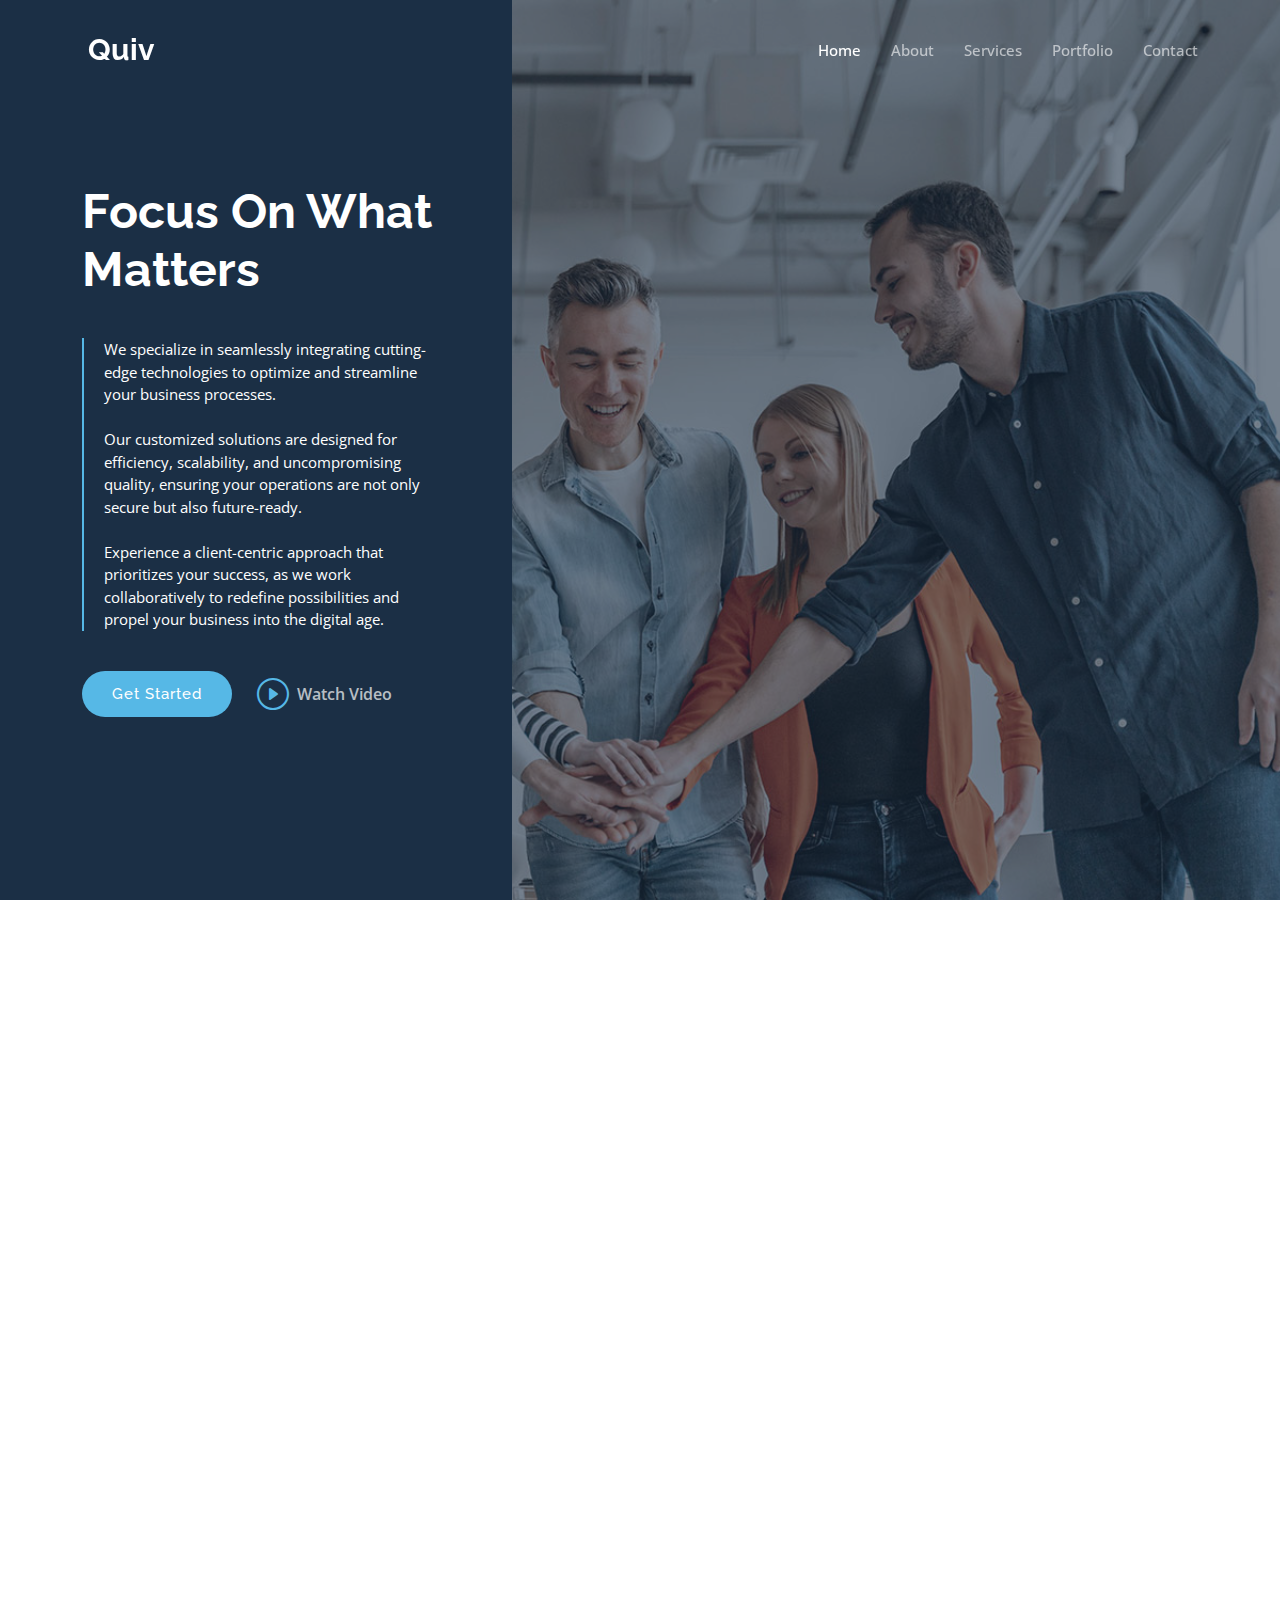
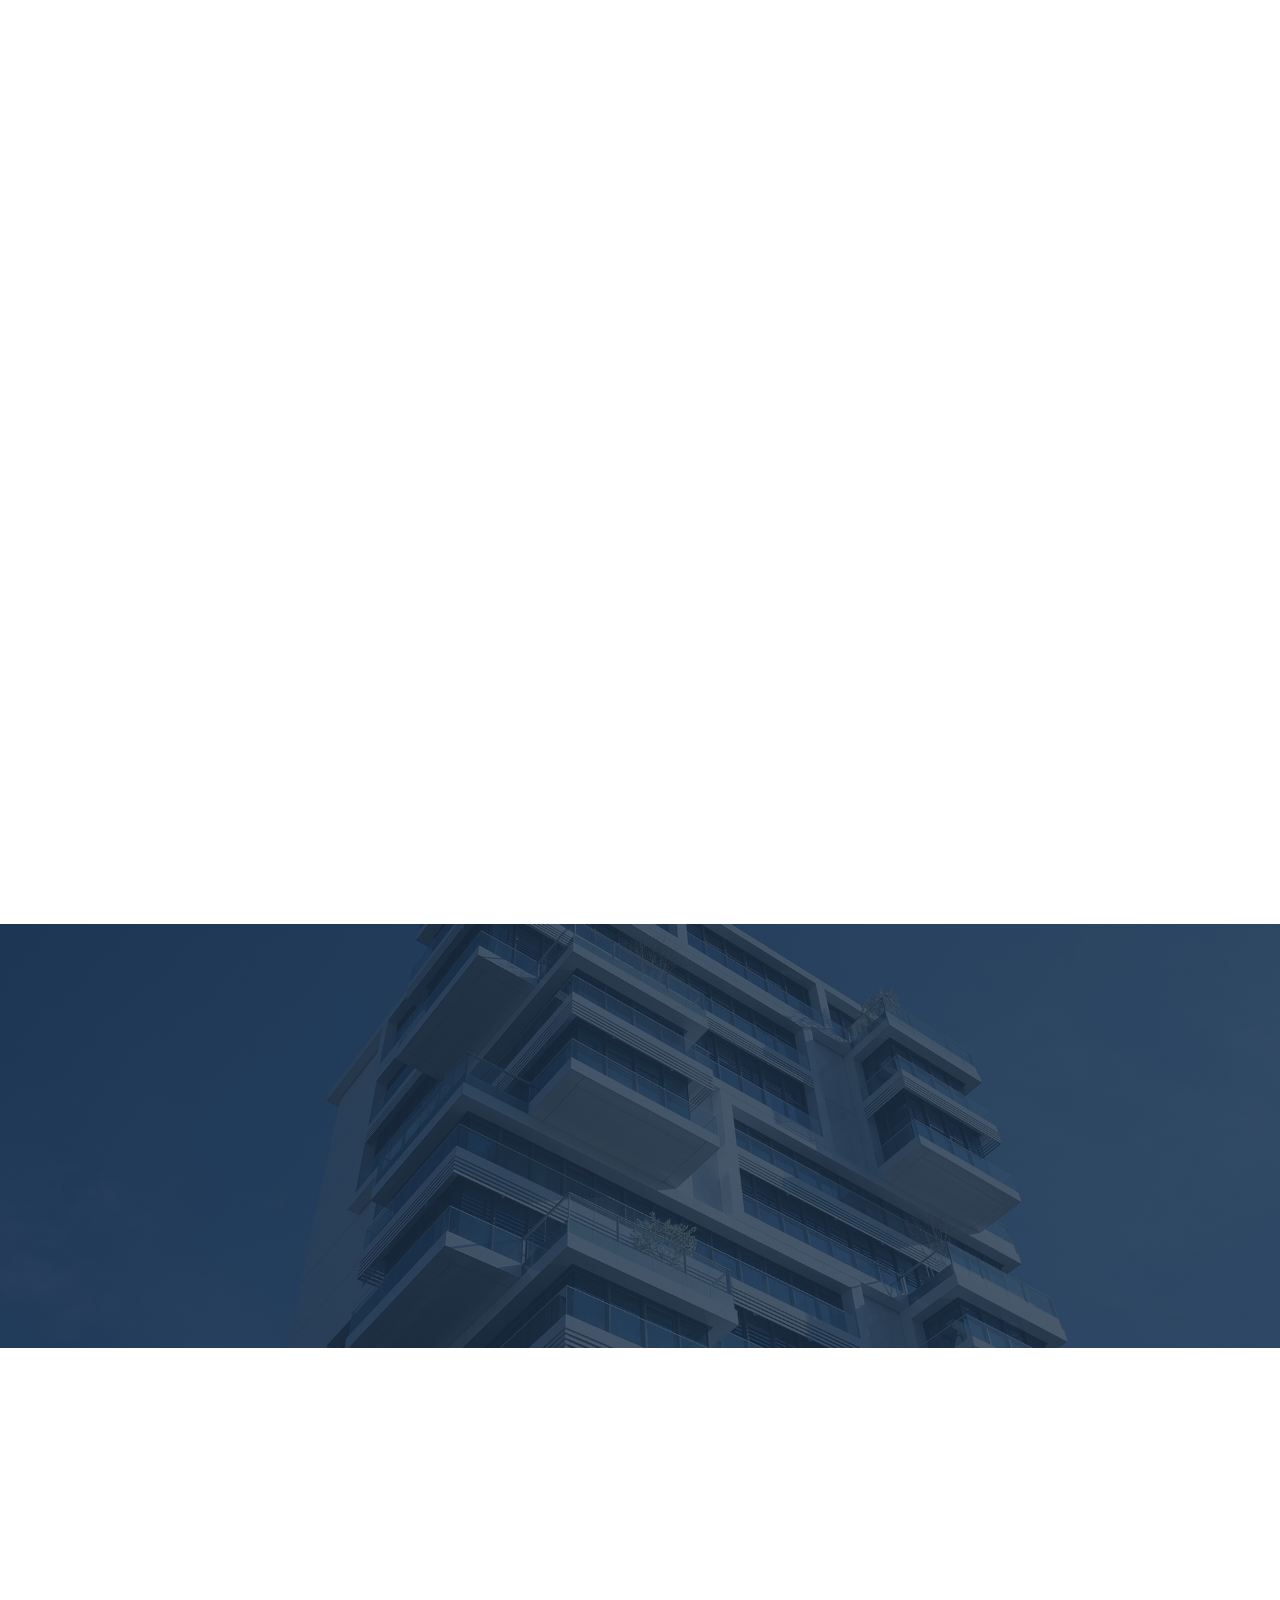
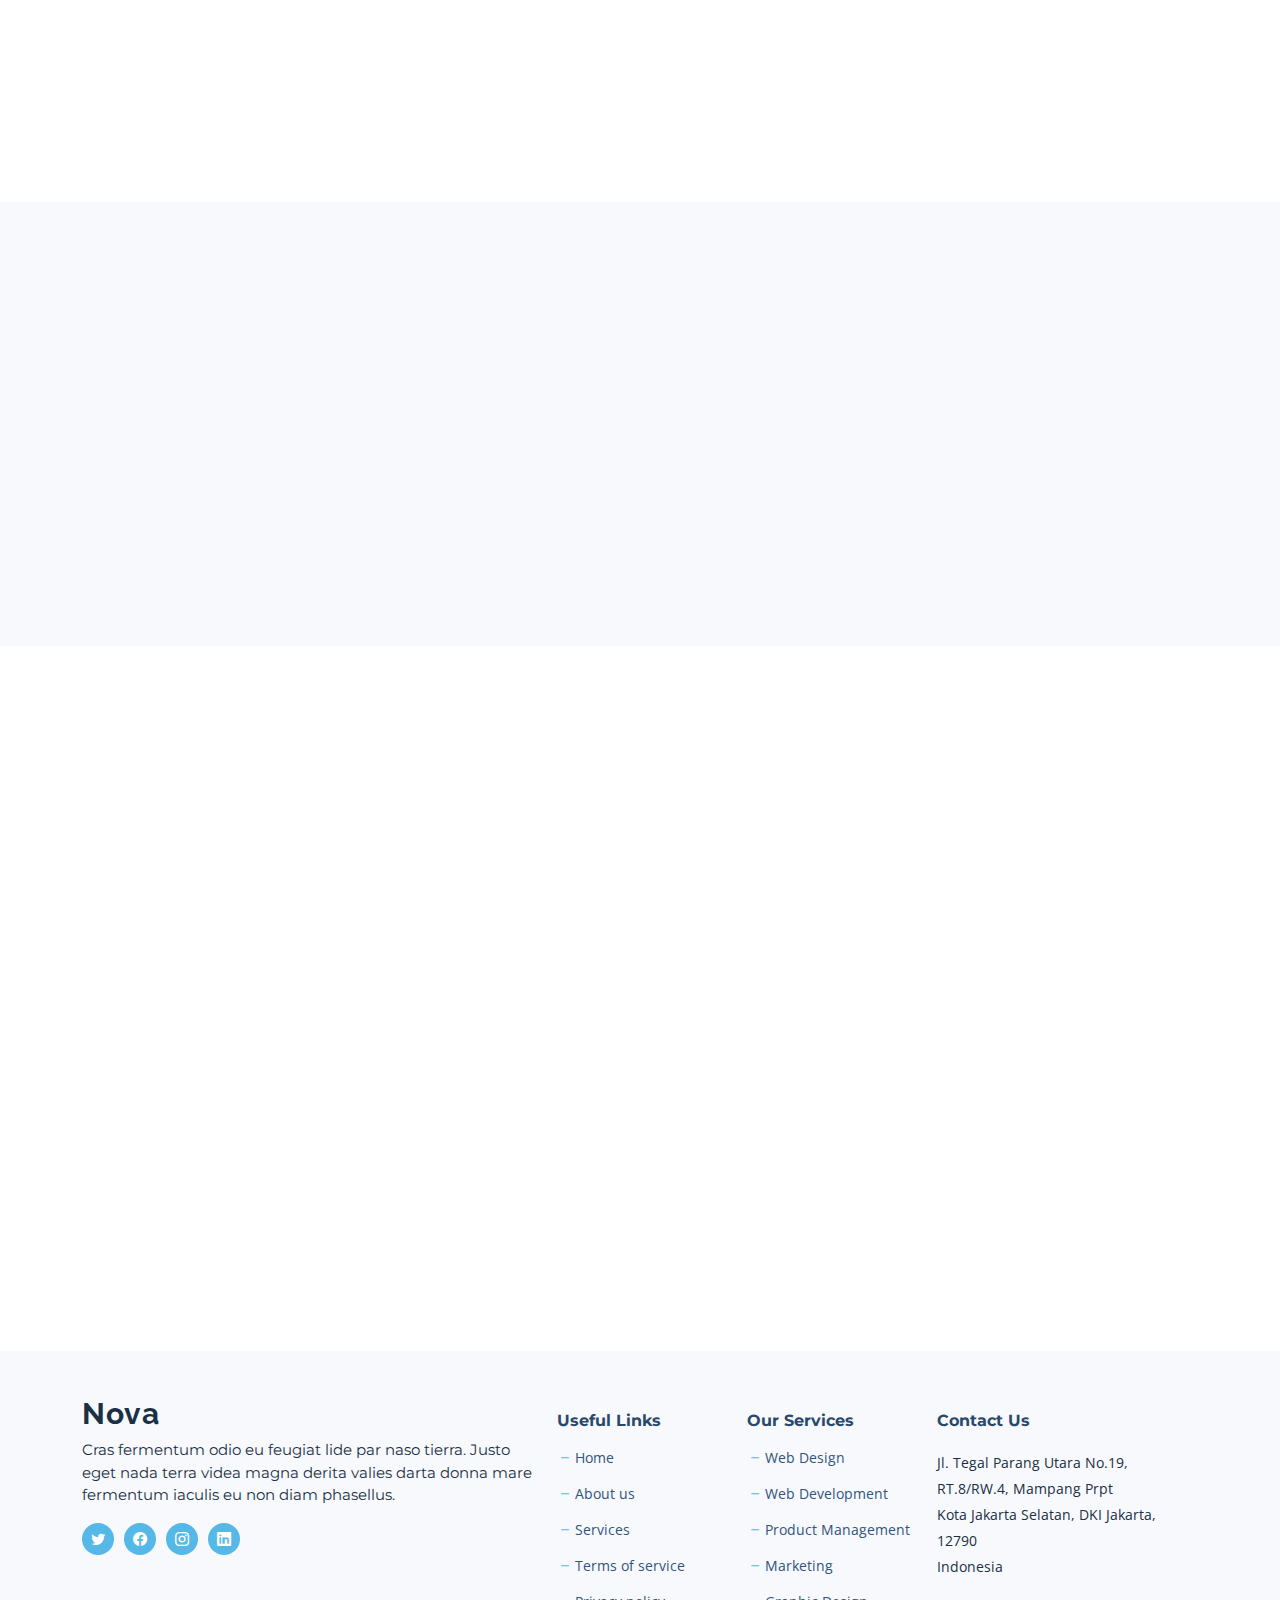
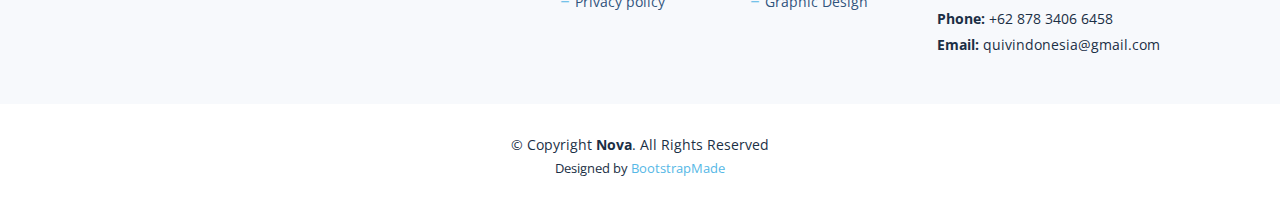
==== index.html @ 54c0713d "Change folder structure" ====
<!DOCTYPE html>
<html lang="en">

<head>
  <meta charset="utf-8">
  <meta content="width=device-width, initial-scale=1.0" name="viewport">

  <title>Quiv Indonesia - Home</title>
  <meta content="" name="description">
  <meta content="" name="keywords">

  <!-- Favicons -->
  <link href="assets/img/favicon.png" rel="icon">
  <link href="assets/img/apple-touch-icon.png" rel="apple-touch-icon">

  <!-- Google Fonts -->
  <link rel="preconnect" href="https://fonts.googleapis.com">
  <link rel="preconnect" href="https://fonts.gstatic.com" crossorigin>
  <link href="https://fonts.googleapis.com/css2?family=Open+Sans:ital,wght@0,300;0,400;0,500;0,600;0,700;1,300;1,400;1,600;1,700&family=Montserrat:ital,wght@0,300;0,400;0,500;0,600;0,700;1,300;1,400;1,500;1,600;1,700&family=Raleway:ital,wght@0,300;0,400;0,500;0,600;0,700;1,300;1,400;1,500;1,600;1,700&display=swap" rel="stylesheet">

  <!-- Vendor CSS Files -->
  <link href="assets/vendor/bootstrap/css/bootstrap.min.css" rel="stylesheet">
  <link href="assets/vendor/bootstrap-icons/bootstrap-icons.css" rel="stylesheet">
  <link href="assets/vendor/aos/aos.css" rel="stylesheet">
  <link href="assets/vendor/glightbox/css/glightbox.min.css" rel="stylesheet">
  <link href="assets/vendor/swiper/swiper-bundle.min.css" rel="stylesheet">
  <link href="assets/vendor/remixicon/remixicon.css" rel="stylesheet">

  <!-- Template Main CSS File -->
  <link href="assets/css/main.css" rel="stylesheet">

  <!-- =======================================================
  * Template Name: Nova
  * Updated: Sep 18 2023 with Bootstrap v5.3.2
  * Template URL: https://bootstrapmade.com/nova-bootstrap-business-template/
  * Author: BootstrapMade.com
  * License: https://bootstrapmade.com/license/
  ======================================================== -->
</head>

<body class="page-index">

  <!-- ======= Header ======= -->
  <header id="header" class="header d-flex align-items-center fixed-top">
    <div class="container-fluid container-xl d-flex align-items-center justify-content-between">

      <a href="index.html" class="logo d-flex align-items-center">
        <!-- Uncomment the line below if you also wish to use an image logo -->
        <img src="assets/img/logo.png" alt="">
        <h1 class="d-flex align-items-center">Quiv</h1>
      </a>

      <i class="mobile-nav-toggle mobile-nav-show bi bi-list"></i>
      <i class="mobile-nav-toggle mobile-nav-hide d-none bi bi-x"></i>

      <nav id="navbar" class="navbar">
        <ul>
          <li><a href="index.html" class="active">Home</a></li>
          <li><a href="about.html">About</a></li>
          <li><a href="services.html">Services</a></li>
          <li><a href="portfolio.html">Portfolio</a></li>
          <!-- <li><a href="team.html">Team</a></li> -->
          <!-- <li><a href="blog.html">Blog</a></li> -->
          <!-- <li class="dropdown"><a href="#"><span>Dropdown</span> <i class="bi bi-chevron-down dropdown-indicator"></i></a>
            <ul>
              <li><a href="#">Dropdown 1</a></li>
              <li class="dropdown"><a href="#"><span>Deep Dropdown</span> <i class="bi bi-chevron-down dropdown-indicator"></i></a>
                <ul>
                  <li><a href="#">Deep Dropdown 1</a></li>
                  <li><a href="#">Deep Dropdown 2</a></li>
                  <li><a href="#">Deep Dropdown 3</a></li>
                  <li><a href="#">Deep Dropdown 4</a></li>
                  <li><a href="#">Deep Dropdown 5</a></li>
                </ul>
              </li>
              <li><a href="#">Dropdown 2</a></li>
              <li><a href="#">Dropdown 3</a></li>
              <li><a href="#">Dropdown 4</a></li>
            </ul>
          </li> -->
          <li><a href="contact.html">Contact</a></li>
        </ul>
      </nav><!-- .navbar -->

    </div>
  </header><!-- End Header -->

  <!-- ======= Hero Section ======= -->
  <section id="hero" class="hero d-flex align-items-center">
    <div class="container">
      <div class="row">
        <div class="col-xl-4">
          <h2 data-aos="fade-up">Focus On What Matters</h2>
          <blockquote data-aos="fade-up" data-aos-delay="100">
            <p>We specialize in seamlessly integrating cutting-edge technologies to optimize and streamline your business processes.<br><br> Our customized solutions are designed for efficiency, scalability, and uncompromising quality, ensuring your operations are not only secure but also future-ready.<br><br> Experience a client-centric approach that prioritizes your success, as we work collaboratively to redefine possibilities and propel your business into the digital age.</p>
          </blockquote>
          <div class="d-flex" data-aos="fade-up" data-aos-delay="200">
            <a href="#about" class="btn-get-started">Get Started</a>
            <a href="https://www.youtube.com/watch?v=LXb3EKWsInQ" class="glightbox btn-watch-video d-flex align-items-center"><i class="bi bi-play-circle"></i><span>Watch Video</span></a>
          </div>

        </div>
      </div>
    </div>
  </section><!-- End Hero Section -->

  <main id="main">

    <!-- ======= Why Choose Us Section ======= -->
    <section id="why-us" class="why-us">
      <div class="container" data-aos="fade-up">

        <div class="section-header">
          <h2>Why Choose Us</h2>

        </div>

        <div class="row g-0" data-aos="fade-up" data-aos-delay="200">

          <div class="col-xl-5 img-bg" style="background-image: url('assets/img/why-us-bg.jpg')"></div>
          <div class="col-xl-7 slides  position-relative">

            <div class="slides-1 swiper">
              <div class="swiper-wrapper">

                <div class="swiper-slide">
                  <div class="item">
                    <h3 class="mb-3">Improve your data governance</h3>
                    <h4 class="mb-3">Your data, your value</h4>
                    <p>Unlock the full potential of your data with our Data Governance expertise. We meticulously ensure the integrity, confidentiality, and availability of your critical information. Trust us for comprehensive data management solutions, regulatory compliance, and a commitment to transforming your data into a strategic asset.</p>
                  </div>
                </div><!-- End slide item -->

                <div class="swiper-slide">
                  <div class="item">
                    <h3 class="mb-3">Business Analysis</h3>
                    <h4 class="mb-3">Grow with the market</h4>
                    <p>In the realm of Business Analysis, we stand out for our keen insights and analytical prowess. Our experts dissect complex business challenges, providing actionable intelligence for informed decision-making. Choose us for a data-driven approach that translates into tangible business growth, efficiency, and a competitive edge in your industry.</p>
                  </div>
                </div><!-- End slide item -->

                <div class="swiper-slide">
                  <div class="item">
                    <h3 class="mb-3">Automate your process</h3>
                    <h4 class="mb-3">Focus on what matters</h4>
                    <p>Embrace the future of streamlined operations with our Automation solutions. We excel in designing intelligent systems that reduce manual effort, enhance productivity, and minimize errors. Opt for our automation expertise to revolutionize your workflows, achieve unparalleled efficiency, and position your business as a trailblazer in the era of digital transformation.<br><br>

                      At Quiv, we are your strategic partner in Data Governance, Business Analysis, and Automation, committed to delivering unparalleled results and empowering your business for sustained success.</p>
                  </div>
                </div><!-- End slide item -->

                <!-- <div class="swiper-slide">
                  <div class="item">
                    <h3 class="mb-3">Necessitatibus suscipit non voluptatem quibusdam</h3>
                    <h4 class="mb-3">Tempora quos est ut quia adipisci ut voluptas. Deleniti laborum soluta nihil est. Eum similique neque autem ut.</h4>
                    <p>Ut rerum et autem vel. Et rerum molestiae aut sit vel incidunt sit at voluptatem. Saepe dolorem et sed voluptate impedit. Ad et qui sint at qui animi animi rerum.</p>
                  </div>
                </div>End slide item -->

              </div>
              <div class="swiper-pagination"></div>
            </div>
            <div class="swiper-button-prev"></div>
            <div class="swiper-button-next"></div>
          </div>

        </div>

      </div>
    </section><!-- End Why Choose Us Section -->

    <!-- ======= Our Services Section ======= -->
    <section id="services-list" class="services-list">
      <div class="container" data-aos="fade-up">

        <div class="section-header">
          <h2>Our Services</h2>

        </div>

        <div class="row gy-5">

          <div class="col-lg-4 col-md-6 service-item d-flex" data-aos="fade-up" data-aos-delay="100">
            <div class="icon flex-shrink-0"><i class="bi bi-briefcase" style="color: #f57813;"></i></div>
            <div>
              <h4 class="title"><a href="#" class="stretched-link">Business Process Automation</a></h4>
              <p class="description">Streamline your operations and boost efficiency through our tailored automation solutions.</p>
            </div>
          </div>
          <!-- End Service Item -->

          <div class="col-lg-4 col-md-6 service-item d-flex" data-aos="fade-up" data-aos-delay="200">
            <div class="icon flex-shrink-0"><i class="bi bi-card-checklist" style="color: #15a04a;"></i></div>
            <div>
              <h4 class="title"><a href="#" class="stretched-link">Data Governance and Security</a></h4>
              <p class="description">Ensure the integrity and confidentiality of your data with our robust data governance and security services.</p>
            </div>
          </div><!-- End Service Item -->

          <div class="col-lg-4 col-md-6 service-item d-flex" data-aos="fade-up" data-aos-delay="300">
            <div class="icon flex-shrink-0"><i class="bi bi-bar-chart" style="color: #d90769;"></i></div>
            <div>
              <h4 class="title"><a href="#" class="stretched-link">Business Analysis and Intelligence</a></h4>
              <p class="description">Gain actionable insights into your business with our expert business analysis and intelligence services.</p>
            </div>
          </div><!-- End Service Item -->

          <div class="col-lg-4 col-md-6 service-item d-flex" data-aos="fade-up" data-aos-delay="400">
            <div class="icon flex-shrink-0"><i class="bi bi-binoculars" style="color: #15bfbc;"></i></div>
            <div>
              <h4 class="title"><a href="#" class="stretched-link">Software Development</a></h4>
              <p class="description">Tailor-made solutions for your unique business needs. Our custom software development services cover a wide range of applications, from scalable web and mobile solutions to sophisticated enterprise systems, ensuring seamless integration with your existing infrastructure.</p>
            </div>
          </div><!-- End Service Item -->

          <div class="col-lg-4 col-md-6 service-item d-flex" data-aos="fade-up" data-aos-delay="500">
            <div class="icon flex-shrink-0"><i class="bi bi-brightness-high" style="color: #f5cf13;"></i></div>
            <div>
              <h4 class="title"><a href="#" class="stretched-link">IT Consulting and Strategy</a></h4>
              <p class="description">Leverage our IT consulting expertise to develop strategic plans that align technology with your business goals.</p>
            </div>
          </div><!-- End Service Item -->

          <div class="col-lg-4 col-md-6 service-item d-flex" data-aos="fade-up" data-aos-delay="600">
            <div class="icon flex-shrink-0"><i class="bi bi-calendar4-week" style="color: #1335f5;"></i></div>
            <div>
              <h4 class="title"><a href="#" class="stretched-link">Training and Support</a></h4>
              <p class="description">Ensure a smooth transition and maximize the benefits of our solutions with our comprehensive training and support services.</p>
            </div>
          </div><!-- End Service Item -->

        </div>

      </div>
    </section><!-- End Our Services Section -->

    <!-- ======= Call To Action Section ======= -->
    <section id="call-to-action" class="call-to-action">
      <div class="container" data-aos="fade-up">
        <div class="row justify-content-center">
          <div class="col-lg-6 text-center">
            <h3>Ut fugiat aliquam aut non</h3>
            <p>Duis aute irure dolor in reprehenderit in voluptate velit esse cillum dolore eu fugiat nulla pariatur. Excepteur sint occaecat cupidatat non proident.</p>
            <a class="cta-btn" href="#">Call To Action</a>
          </div>
        </div>

      </div>
    </section><!-- End Call To Action Section -->

    <!-- ======= Features Section ======= -->
    <section id="features" class="features">

      <div class="container" data-aos="fade-up">
        <div class="row">
          <div class="col-lg-7" data-aos="fade-up" data-aos-delay="100">
            <h3>Powerful Features for <br>Your Business</h3>

            <div class="row gy-4">

              <div class="col-md-6">
                <div class="icon-list d-flex">
                  <i class="ri-store-line" style="color: #ffbb2c;"></i>
                  <span>Easy Cart Features</span>
                </div>
              </div><!-- End Icon List Item-->

              <div class="col-md-6">
                <div class="icon-list d-flex">
                  <i class="ri-bar-chart-box-line" style="color: #5578ff;"></i>
                  <span>Sit amet consectetur adipisicing</span>
                </div>
              </div><!-- End Icon List Item-->

              <div class="col-md-6">
                <div class="icon-list d-flex">
                  <i class="ri-calendar-todo-line" style="color: #e80368;"></i>
                  <span>Ipsum Rerum Explicabo</span>
                </div>
              </div><!-- End Icon List Item-->

              <div class="col-md-6">
                <div class="icon-list d-flex">
                  <i class="ri-paint-brush-line" style="color: #e361ff;"></i>
                  <span>Easy Cart Features</span>
                </div>
              </div><!-- End Icon List Item-->

              <div class="col-md-6">
                <div class="icon-list d-flex">
                  <i class="ri-database-2-line" style="color: #47aeff;"></i>
                  <span>Easy Cart Features</span>
                </div>
              </div><!-- End Icon List Item-->

              <div class="col-md-6">
                <div class="icon-list d-flex">
                  <i class="ri-gradienter-line" style="color: #ffa76e;"></i>
                  <span>Sit amet consectetur adipisicing</span>
                </div>
              </div><!-- End Icon List Item-->

              <div class="col-md-6">
                <div class="icon-list d-flex">
                  <i class="ri-file-list-3-line" style="color: #11dbcf;"></i>
                  <span>Ipsum Rerum Explicabo</span>
                </div>
              </div><!-- End Icon List Item-->

              <div class="col-md-6">
                <div class="icon-list d-flex">
                  <i class="ri-base-station-line" style="color: #ff5828;"></i>
                  <span>Easy Cart Features</span>
                </div>
              </div><!-- End Icon List Item-->
            </div>
          </div>
          <div class="col-lg-5 position-relative" data-aos="fade-up" data-aos-delay="200">
            <div class="phone-wrap">
              <img src="assets/img/iphone.png" alt="Image" class="img-fluid">
            </div>
          </div>
        </div>

      </div>

      <div class="details">
        <div class="container" data-aos="fade-up" data-aos-delay="300">
          <div class="row">
            <div class="col-md-6">
              <h4>Labore Sdio Lidui<br>Bonde Naruto</h4>
              <p>Lorem ipsum dolor sit amet, consectetur adipisicing elit. Numquam nostrum molestias doloremque quae delectus odit minima corrupti blanditiis quo animi!</p>
              <a href="#about" class="btn-get-started">Get Started</a>
            </div>
          </div>

        </div>
      </div>

    </section><!-- End Features Section -->

    <!-- ======= Recent Blog Posts Section ======= -->
    <section id="recent-posts" class="recent-posts">
      <div class="container" data-aos="fade-up">

        <div class="section-header">
          <h2>Recent Blog Posts</h2>

        </div>

        <div class="row gy-5">

          <div class="col-xl-3 col-md-6" data-aos="fade-up" data-aos-delay="100">
            <div class="post-box">
              <div class="post-img"><img src="assets/img/blog/blog-1.jpg" class="img-fluid" alt=""></div>
              <div class="meta">
                <span class="post-date">Tue, December 12</span>
                <span class="post-author"> / Julia Parker</span>
              </div>
              <h3 class="post-title">Eum ad dolor et. Autem aut fugiat debitis</h3>
              <p>Illum voluptas ab enim placeat. Adipisci enim velit nulla. Vel omnis laudantium. Asperiores eum ipsa est officiis. Modi qui magni est...</p>
              <a href="blog-details.html" class="readmore stretched-link"><span>Read More</span><i class="bi bi-arrow-right"></i></a>
            </div>
          </div>

          <div class="col-xl-3 col-md-6" data-aos="fade-up" data-aos-delay="200">
            <div class="post-box">
              <div class="post-img"><img src="assets/img/blog/blog-2.jpg" class="img-fluid" alt=""></div>
              <div class="meta">
                <span class="post-date">Fri, September 05</span>
                <span class="post-author"> / Mario Douglas</span>
              </div>
              <h3 class="post-title">Et repellendus molestiae qui est sed omnis</h3>
              <p>Voluptatem nesciunt omnis libero autem tempora enim ut ipsam id. Odit quia ab eum assumenda. Quisquam omnis doloribus...</p>
              <a href="blog-details.html" class="readmore stretched-link"><span>Read More</span><i class="bi bi-arrow-right"></i></a>
            </div>
          </div>

          <div class="col-xl-3 col-md-6" data-aos="fade-up" data-aos-delay="300">
            <div class="post-box">
              <div class="post-img"><img src="assets/img/blog/blog-3.jpg" class="img-fluid" alt=""></div>
              <div class="meta">
                <span class="post-date">Tue, July 27</span>
                <span class="post-author"> / Lisa Hunter</span>
              </div>
              <h3 class="post-title">Quia assumenda est et veritati</h3>
              <p>Quia nam eaque omnis explicabo similique eum quaerat similique laboriosam. Quis omnis repellat sed quae consectetur magnam...</p>
              <a href="blog-details.html" class="readmore stretched-link"><span>Read More</span><i class="bi bi-arrow-right"></i></a>
            </div>
          </div>

          <div class="col-xl-3 col-md-6" data-aos="fade-up" data-aos-delay="400">
            <div class="post-box">
              <div class="post-img"><img src="assets/img/blog/blog-4.jpg" class="img-fluid" alt=""></div>
              <div class="meta">
                <span class="post-date">Tue, Sep 16</span>
                <span class="post-author"> / Mario Douglas</span>
              </div>
              <h3 class="post-title">Pariatur quia facilis similique deleniti</h3>
              <p>Et consequatur eveniet nam voluptas commodi cumque ea est ex. Aut quis omnis sint ipsum earum quia eligendi...</p>
              <a href="blog-details.html" class="readmore stretched-link"><span>Read More</span><i class="bi bi-arrow-right"></i></a>
            </div>
          </div>

        </div>

      </div>
    </section><!-- End Recent Blog Posts Section -->

  </main><!-- End #main -->

  <!-- ======= Footer ======= -->
  <footer id="footer" class="footer">

    <div class="footer-content">
      <div class="container">
        <div class="row gy-4">
          <div class="col-lg-5 col-md-12 footer-info">
            <a href="index.html" class="logo d-flex align-items-center">
              <span>Nova</span>
            </a>
            <p>Cras fermentum odio eu feugiat lide par naso tierra. Justo eget nada terra videa magna derita valies darta donna mare fermentum iaculis eu non diam phasellus.</p>
            <div class="social-links d-flex  mt-3">
              <a href="#" class="twitter"><i class="bi bi-twitter"></i></a>
              <a href="#" class="facebook"><i class="bi bi-facebook"></i></a>
              <a href="#" class="instagram"><i class="bi bi-instagram"></i></a>
              <a href="#" class="linkedin"><i class="bi bi-linkedin"></i></a>
            </div>
          </div>

          <div class="col-lg-2 col-6 footer-links">
            <h4>Useful Links</h4>
            <ul>
              <li><i class="bi bi-dash"></i> <a href="#">Home</a></li>
              <li><i class="bi bi-dash"></i> <a href="#">About us</a></li>
              <li><i class="bi bi-dash"></i> <a href="#">Services</a></li>
              <li><i class="bi bi-dash"></i> <a href="#">Terms of service</a></li>
              <li><i class="bi bi-dash"></i> <a href="#">Privacy policy</a></li>
            </ul>
          </div>

          <div class="col-lg-2 col-6 footer-links">
            <h4>Our Services</h4>
            <ul>
              <li><i class="bi bi-dash"></i> <a href="#">Web Design</a></li>
              <li><i class="bi bi-dash"></i> <a href="#">Web Development</a></li>
              <li><i class="bi bi-dash"></i> <a href="#">Product Management</a></li>
              <li><i class="bi bi-dash"></i> <a href="#">Marketing</a></li>
              <li><i class="bi bi-dash"></i> <a href="#">Graphic Design</a></li>
            </ul>
          </div>

          <div class="col-lg-3 col-md-12 footer-contact text-center text-md-start">
            <h4>Contact Us</h4>
            <p>
              Jl. Tegal Parang Utara No.19, RT.8/RW.4, Mampang Prpt<br>
              Kota Jakarta Selatan, DKI Jakarta, 12790<br>
              Indonesia<br><br>
              <strong>Phone:</strong> +62 878 3406 6458<br>
              <strong>Email:</strong> quivindonesia@gmail.com<br>
            </p>

          </div>

        </div>
      </div>
    </div>

    <div class="footer-legal">
      <div class="container">
        <div class="copyright">
          &copy; Copyright <strong><span>Nova</span></strong>. All Rights Reserved
        </div>
        <div class="credits">
          <!-- All the links in the footer should remain intact. -->
          <!-- You can delete the links only if you purchased the pro version. -->
          <!-- Licensing information: https://bootstrapmade.com/license/ -->
          <!-- Purchase the pro version with working PHP/AJAX contact form: https://bootstrapmade.com/nova-bootstrap-business-template/ -->
          Designed by <a href="https://bootstrapmade.com/">BootstrapMade</a>
        </div>
      </div>
    </div>
  </footer><!-- End Footer --><!-- End Footer -->

  <a href="#" class="scroll-top d-flex align-items-center justify-content-center"><i class="bi bi-arrow-up-short"></i></a>

  <div id="preloader"></div>

  <!-- Vendor JS Files -->
  <script src="assets/vendor/bootstrap/js/bootstrap.bundle.min.js"></script>
  <script src="assets/vendor/aos/aos.js"></script>
  <script src="assets/vendor/glightbox/js/glightbox.min.js"></script>
  <script src="assets/vendor/swiper/swiper-bundle.min.js"></script>
  <script src="assets/vendor/isotope-layout/isotope.pkgd.min.js"></script>
  <script src="assets/vendor/php-email-form/validate.js"></script>

  <!-- Template Main JS File -->
  <script src="assets/js/main.js"></script>

</body>

</html>
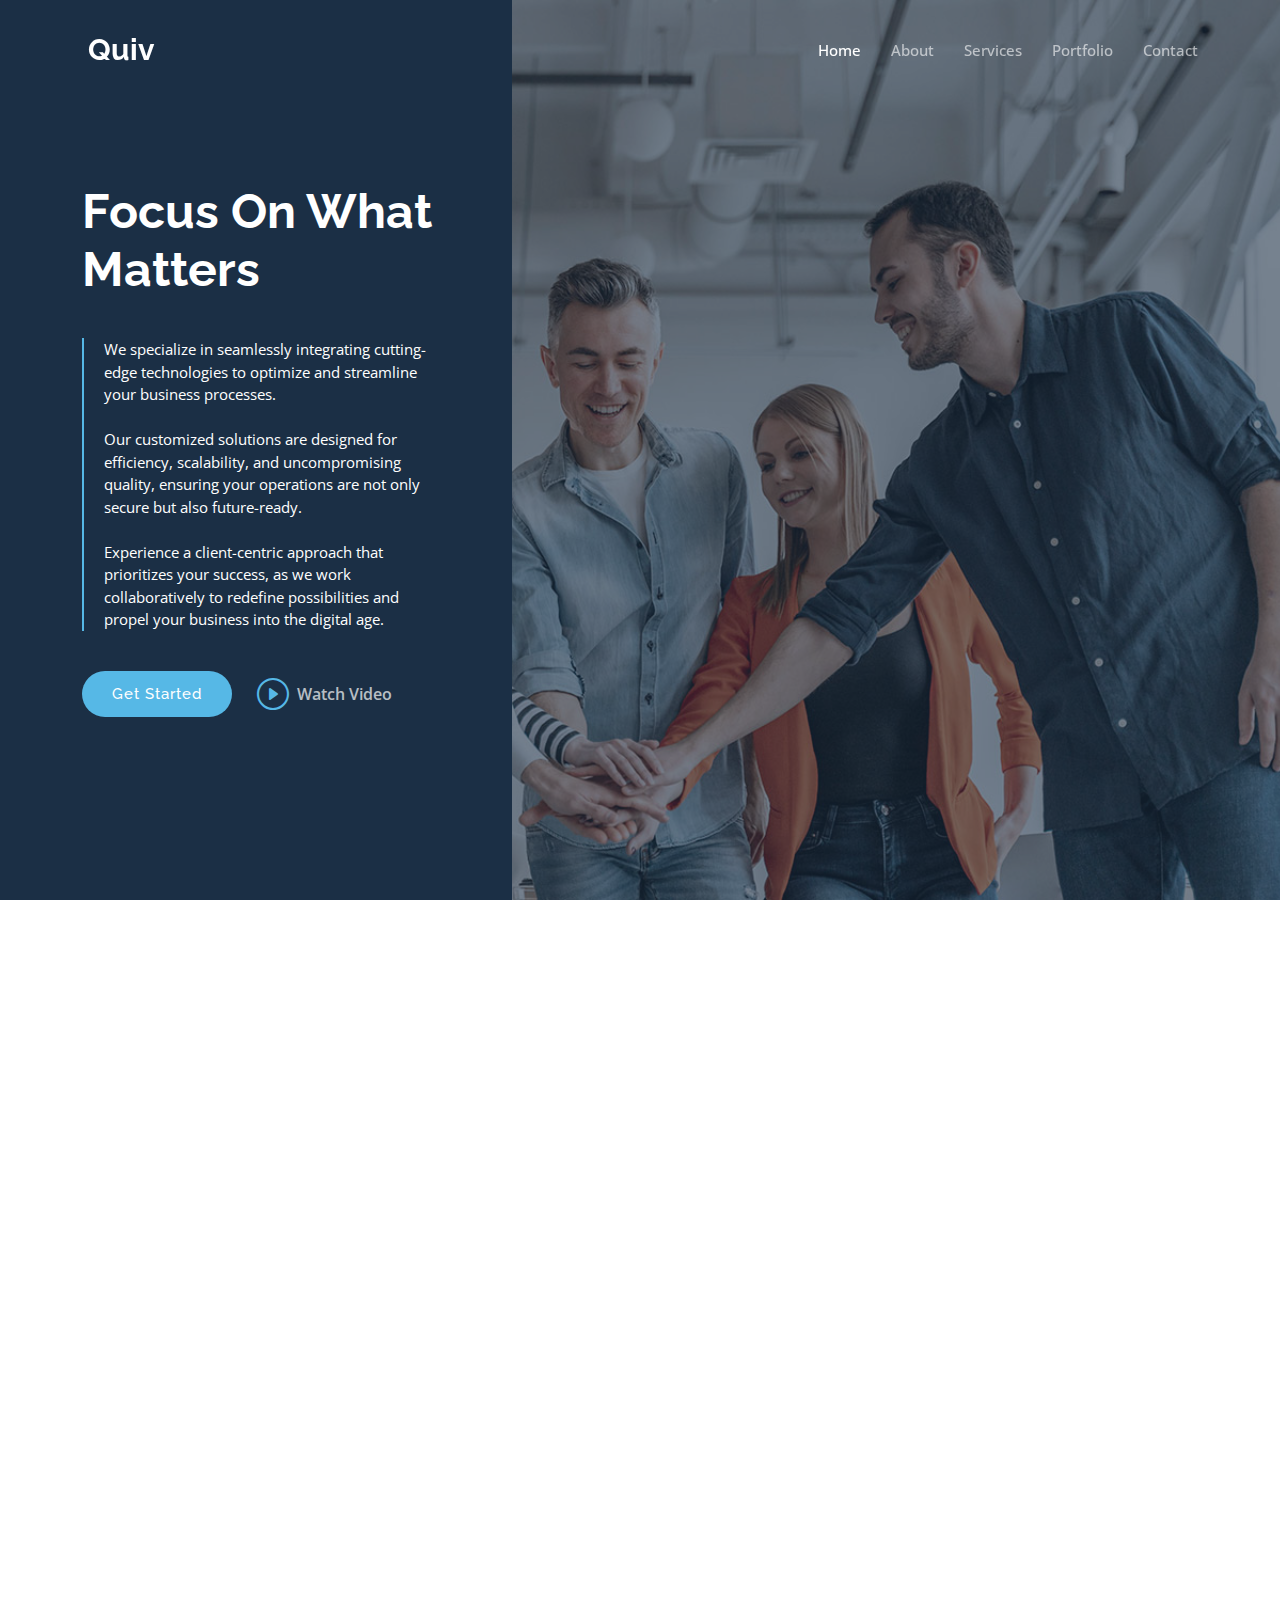
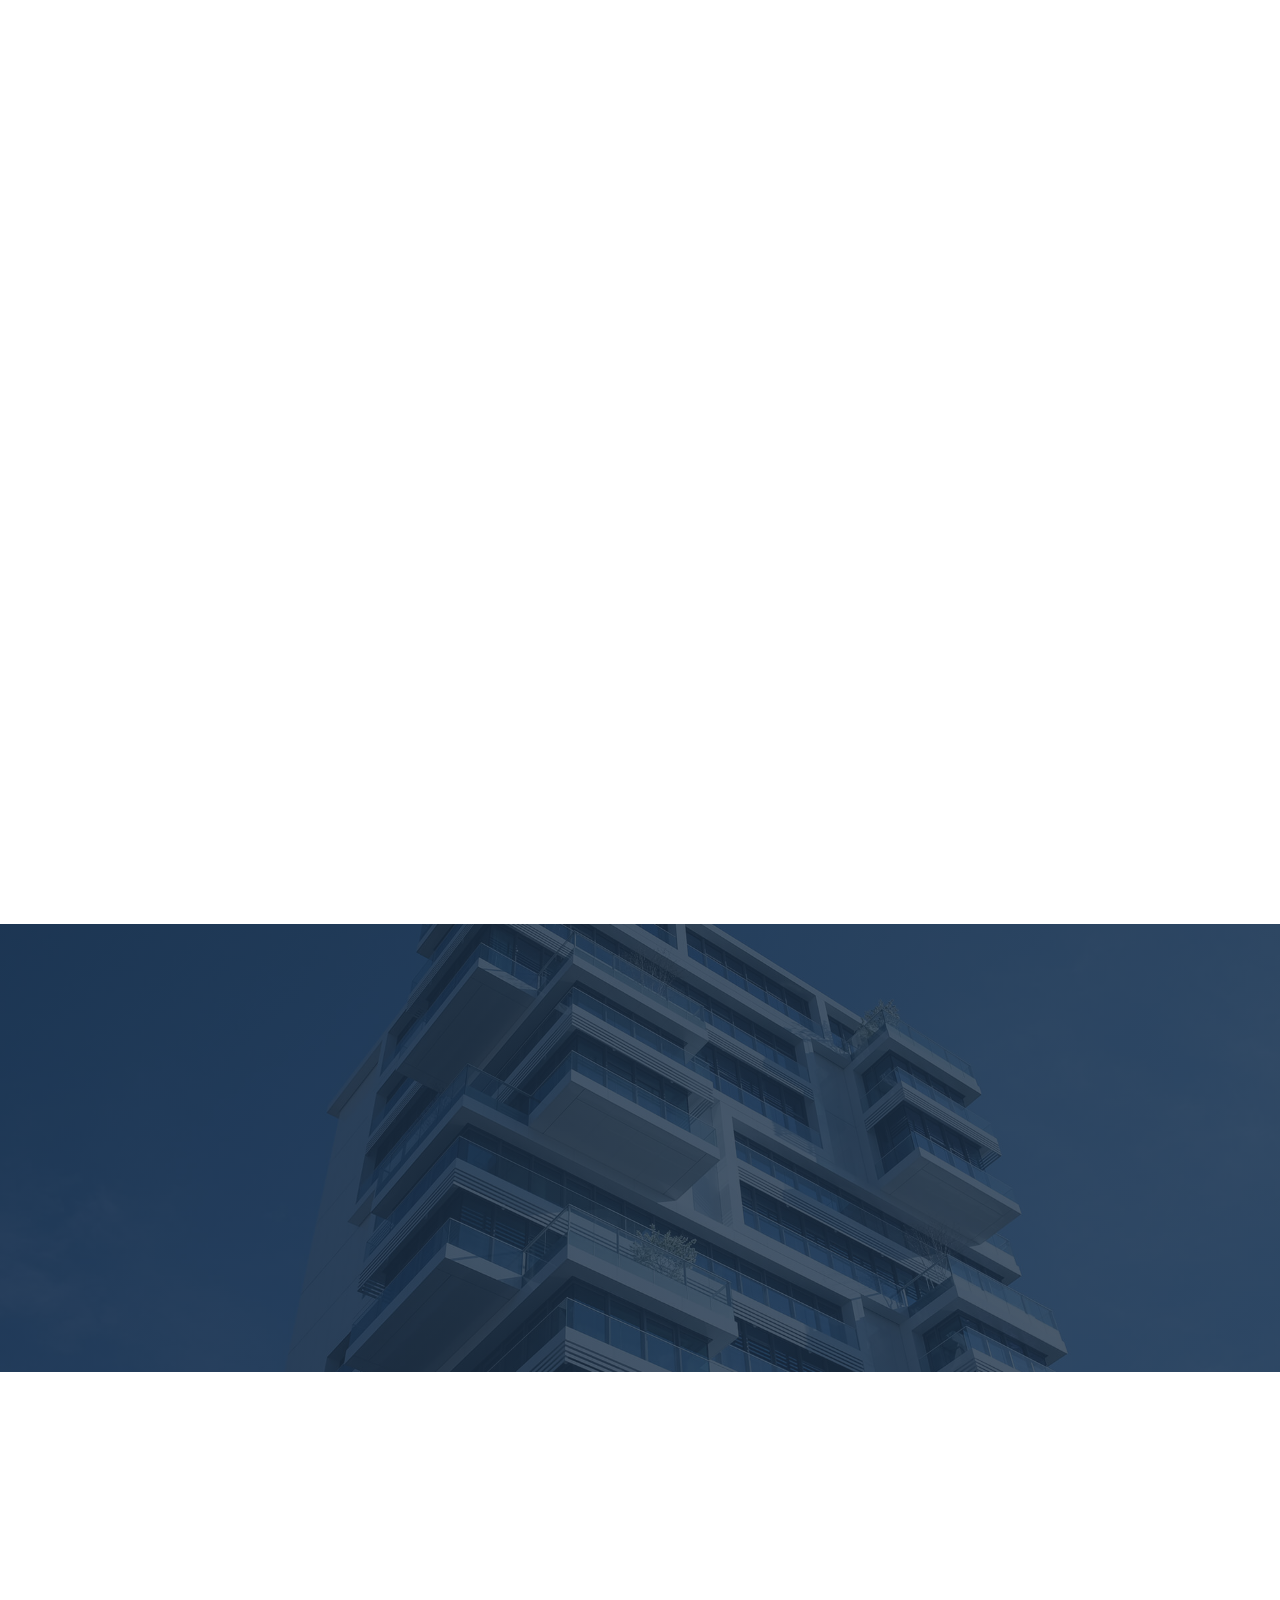
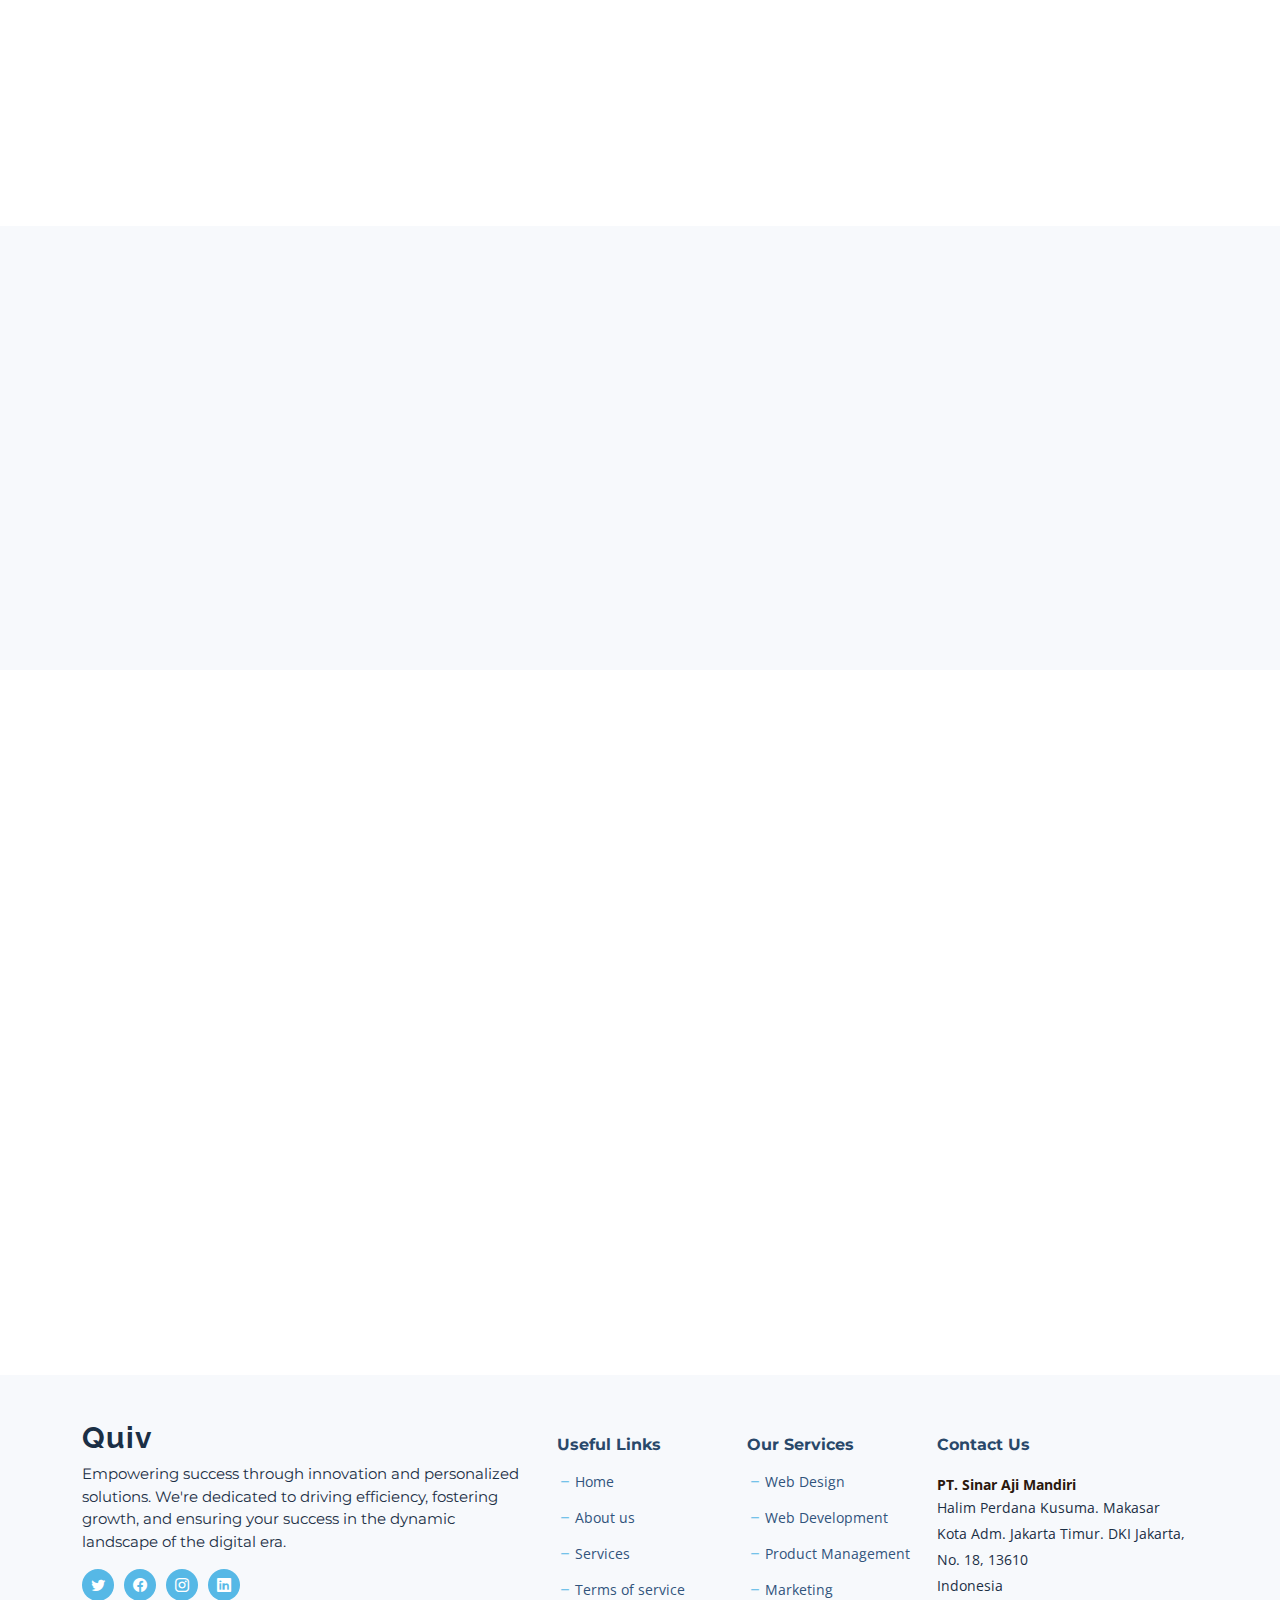
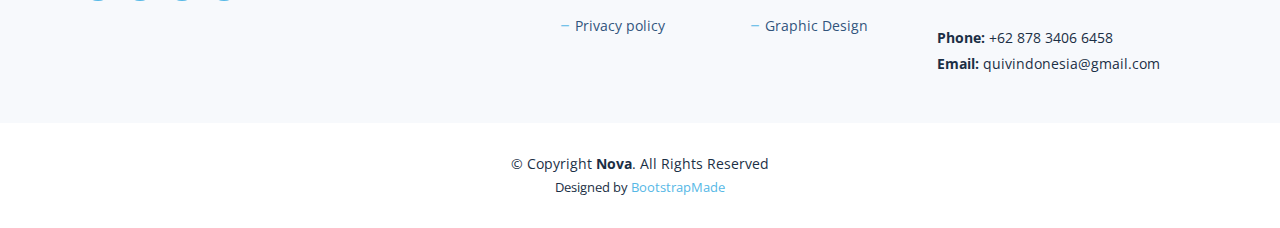
==== commit c59ff121: "Revision3" ====
--- a/index.html
+++ b/index.html
@@ -239,8 +239,8 @@
       <div class="container" data-aos="fade-up">
         <div class="row justify-content-center">
           <div class="col-lg-6 text-center">
-            <h3>Ut fugiat aliquam aut non</h3>
-            <p>Duis aute irure dolor in reprehenderit in voluptate velit esse cillum dolore eu fugiat nulla pariatur. Excepteur sint occaecat cupidatat non proident.</p>
+            <h3>Transform Your Business Now</h3>
+            <p>Seize the opportunity for innovation and growth with Quiv. Let's embark on a journey together to revolutionize your business processes, elevate your strategies, and unlock unparalleled success. Contact us now to reshape your future.</p>
             <a class="cta-btn" href="#">Call To Action</a>
           </div>
         </div>
@@ -417,9 +417,9 @@
         <div class="row gy-4">
           <div class="col-lg-5 col-md-12 footer-info">
             <a href="index.html" class="logo d-flex align-items-center">
-              <span>Nova</span>
+              <span>Quiv</span>
             </a>
-            <p>Cras fermentum odio eu feugiat lide par naso tierra. Justo eget nada terra videa magna derita valies darta donna mare fermentum iaculis eu non diam phasellus.</p>
+            <p>Empowering success through innovation and personalized solutions. We're dedicated to driving efficiency, fostering growth, and ensuring your success in the dynamic landscape of the digital era.</p>
             <div class="social-links d-flex  mt-3">
               <a href="#" class="twitter"><i class="bi bi-twitter"></i></a>
               <a href="#" class="facebook"><i class="bi bi-facebook"></i></a>
@@ -452,9 +452,10 @@
 
           <div class="col-lg-3 col-md-12 footer-contact text-center text-md-start">
             <h4>Contact Us</h4>
+            <strong>PT. Sinar Aji Mandiri</strong>
             <p>
-              Jl. Tegal Parang Utara No.19, RT.8/RW.4, Mampang Prpt<br>
-              Kota Jakarta Selatan, DKI Jakarta, 12790<br>
+              Halim Perdana Kusuma. Makasar<br>
+              Kota Adm. Jakarta Timur. DKI Jakarta, No. 18, 13610<br>
               Indonesia<br><br>
               <strong>Phone:</strong> +62 878 3406 6458<br>
               <strong>Email:</strong> quivindonesia@gmail.com<br>
